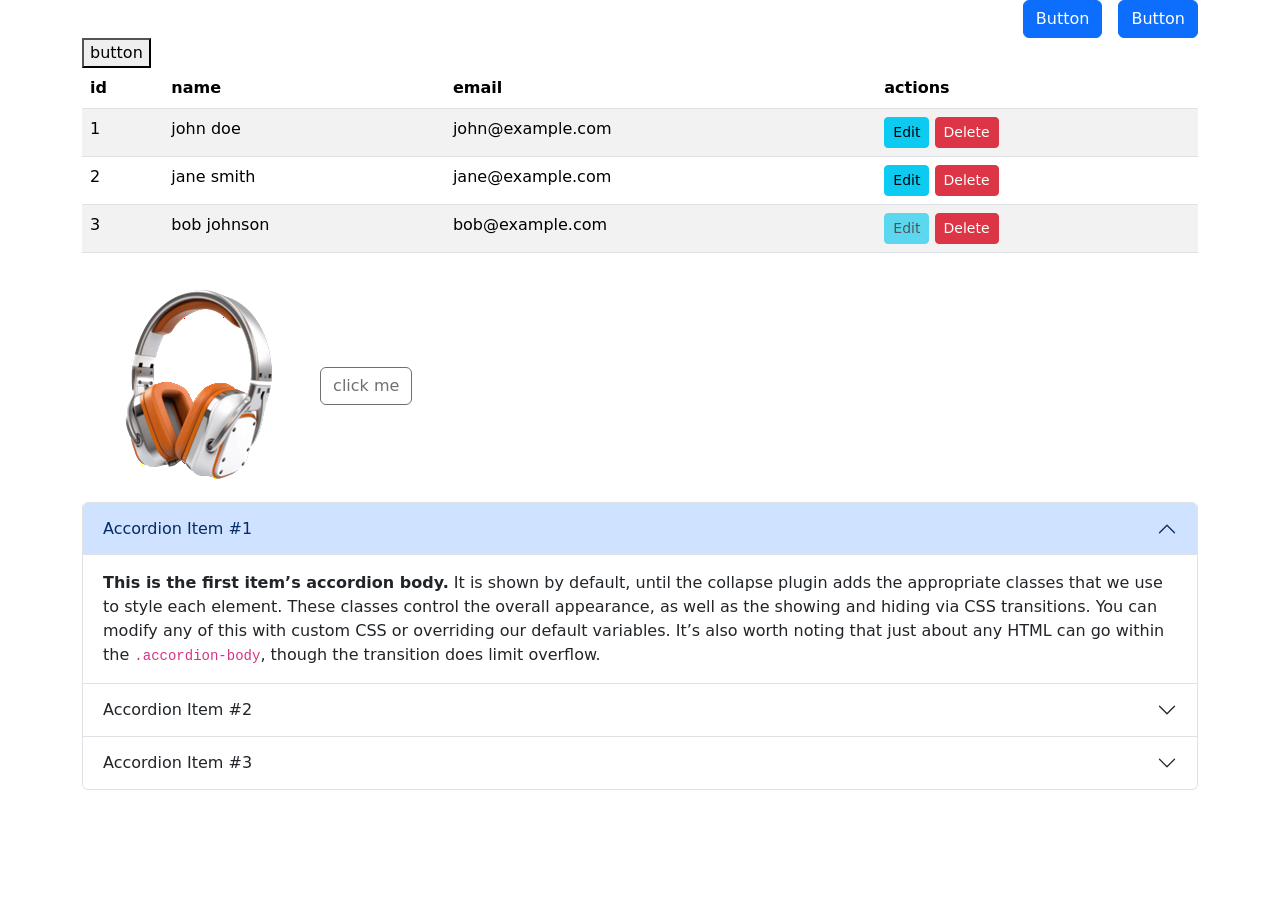
==== bootstrap/index.html @ fe604000 "noting" ====
<!DOCTYPE html>
<html lang="en">
<head>
    <meta charset="UTF-8">
    <meta name="viewport" content="width=device-width, initial-scale=1.0">
    <title>using bootstrap</title>
    <!-- this process is used for offline method  -->
    <script src="./include/js/jquery-3.6.0.min.js" type="text/javasccript"></script>
    <script src="./include/js/bootstrap.min.js"></script>
    <link rel="stylesheet" href="./include/css/bootstrap.min.css" />
    <style>
    </style>
</head>
<body>
    <div class="container">

        <div class="d-grid gap-2 d-md-flex justify-content-md-end">
            <button class="btn btn-primary me-md-2" type="button">Button</button>
            <button class="btn btn-primary" type="button">Button</button>
        </div>
        <button class="">button</button>
    <!-- table -->
    <table class="table table-striped  columns-3">
        <thead>
            <tr>
                <th>id</th>
                <th>name</th>
                <th>email</th>
                <th>actions</th>
            </tr>
        </thead>
        <tbody>
            <tr>
                <td>1</td>
                <td>john doe</td>
                <td>john@example.com</td>
                <td>
                    <button class="btn btn-sm btn-info">Edit</button>
                    <button class="btn btn-sm btn-danger">Delete</button>
                </td>
            </tr>
            <tr>
                <td>2</td>
                <td>jane smith</td>
                <td>jane@example.com</td>
                <td>
                    <button class="btn btn-sm btn-info">Edit</button>
                    <button class="btn btn-sm btn-danger">Delete</button>
                </td>
            </tr>
            <tr>
                <td>3</td>
                <td>bob johnson</td>
                <td>bob@example.com</td>
                <td>
                    <button class="btn btn-sm btn-info disabled">Edit</button>
                    <button class="btn btn-sm btn-danger">Delete</button>
                </td>
            </tr>
        </tbody>
    </table>
    <img src="../Untitled.png" alt="image" class="img-fluid" />
    <a href="#" class="btn disabled">click me </a>
    <div class="accordion" id="accordionExample">
        <div class="accordion-item">
            <h2 class="accordion-header">
                <button class="accordion-button" type="button" data-bs-toggle="collapse" data-bs-target="#collapseOne" aria-expanded="true" aria-controls="collapseOne">
                    Accordion Item #1
                </button>
            </h2>
            <div id="collapseOne" class="accordion-collapse collapse show" data-bs-parent="#accordionExample">
                <div class="accordion-body">
                    <strong>This is the first item’s accordion body.</strong> It is shown by default, until the collapse plugin adds the appropriate classes that we use to style each element. These classes control the overall appearance, as well as the showing and hiding via CSS transitions. You can modify any of this with custom CSS or overriding our default variables. It’s also worth noting that just about any HTML can go within the <code>.accordion-body</code>, though the transition does limit overflow.
                </div>
            </div>
        </div>
        <div class="accordion-item">
            <h2 class="accordion-header">
                <button class="accordion-button collapsed" type="button" data-bs-toggle="collapse" data-bs-target="#collapseTwo" aria-expanded="false" aria-controls="collapseTwo">
                    Accordion Item #2
                </button>
            </h2>
            <div id="collapseTwo" class="accordion-collapse collapse" data-bs-parent="#accordionExample">
                <div class="accordion-body">
                    <strong>This is the second item’s accordion body.</strong> It is hidden by default, until the collapse plugin adds the appropriate classes that we use to style each element. These classes control the overall appearance, as well as the showing and hiding via CSS transitions. You can modify any of this with custom CSS or overriding our default variables. It’s also worth noting that just about any HTML can go within the <code>.accordion-body</code>, though the transition does limit overflow.
                </div>
            </div>
        </div>
        <div class="accordion-item">
            <h2 class="accordion-header">
      <button class="accordion-button collapsed" type="button" data-bs-toggle="collapse" data-bs-target="#collapseThree" aria-expanded="false" aria-controls="collapseThree">
        Accordion Item #3
      </button>
    </h2>
    <div id="collapseThree" class="accordion-collapse collapse"  data-bs-parent="#accordionExample">
        <div class="accordion-body">
            <strong>This is the third item’s accordion body.</strong> It is hidden by default, until the collapse plugin adds the appropriate classes that we use to style each element. These classes control the overall appearance, as well as the showing and hiding via CSS transitions. You can modify any of this with custom CSS or overriding our default variables. It’s also worth noting that just about any HTML can go within the <code>.accordion-body</code>, though the transition does limit overflow.
        </div>
</div>
</div>
</div>
</body>
</html>
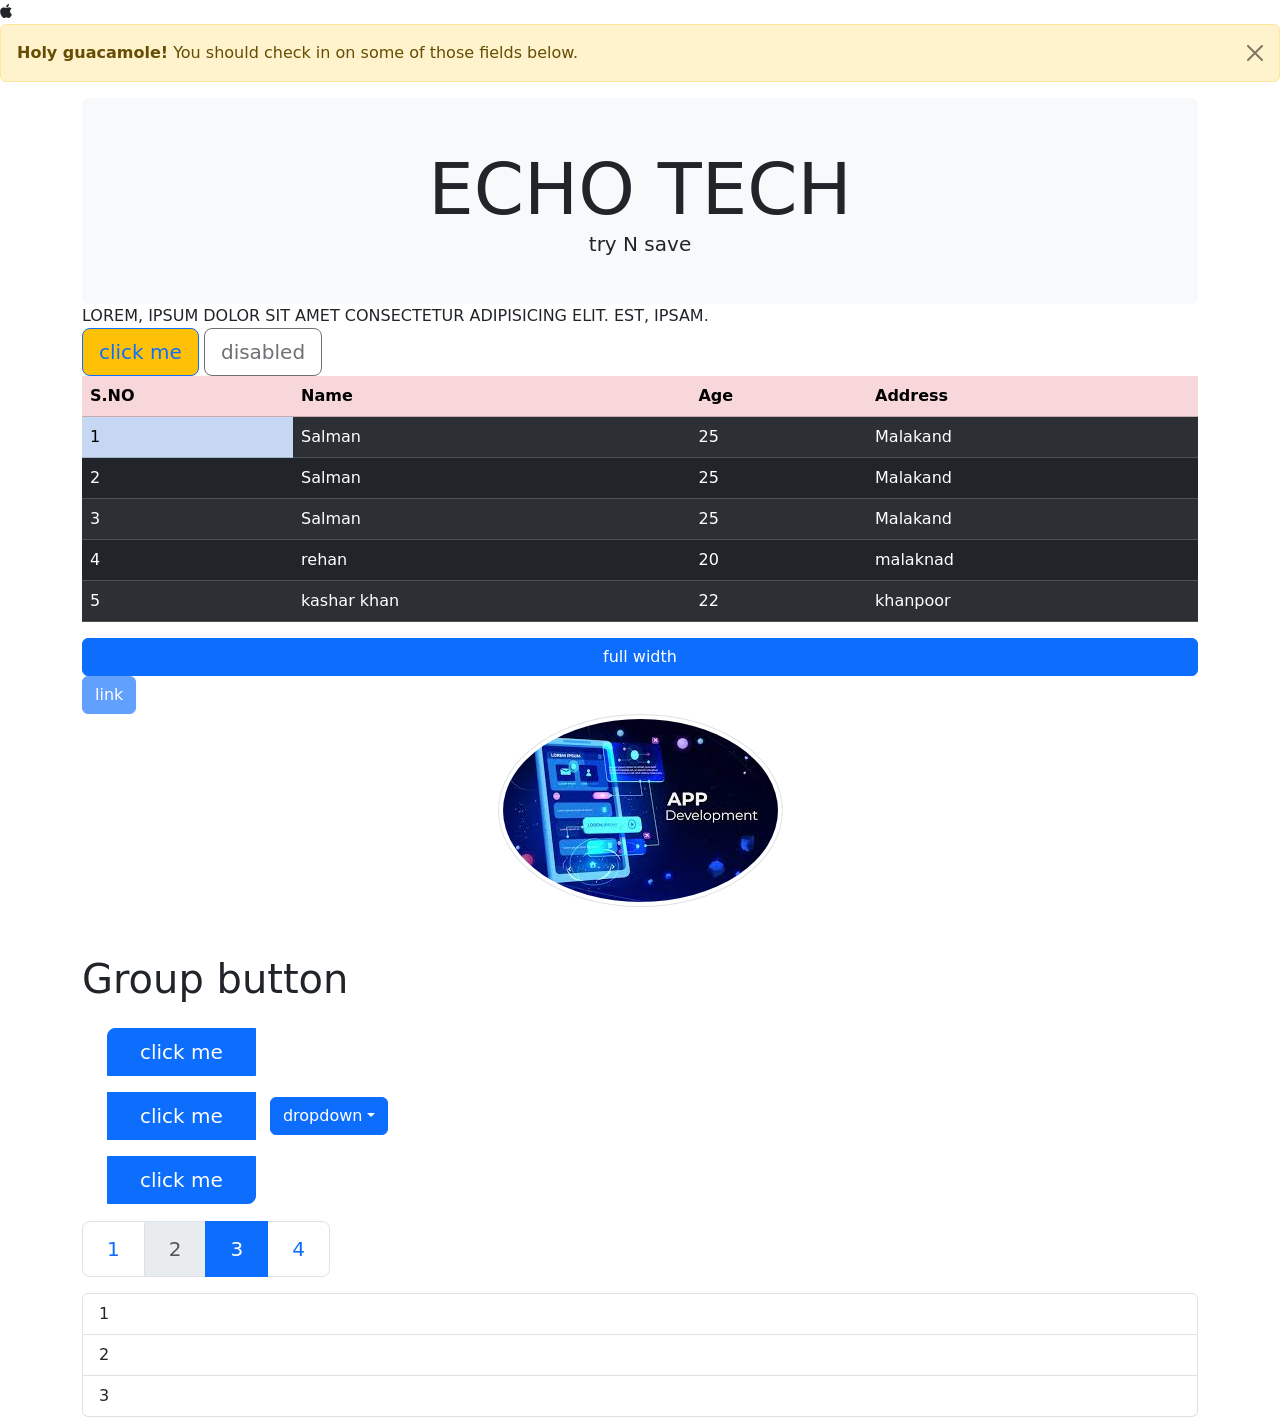
==== commit 3b9f4d02: "nothing to commit, working tree clean" ====
--- a/bootstrap/index.html
+++ b/bootstrap/index.html
@@ -1,103 +1,130 @@
 <!DOCTYPE html>
 <html lang="en">
+
 <head>
     <meta charset="UTF-8">
     <meta name="viewport" content="width=device-width, initial-scale=1.0">
     <title>using bootstrap</title>
-    <!-- this process is used for offline method  -->
-    <script src="./include/js/jquery-3.6.0.min.js" type="text/javasccript"></script>
-    <script src="./include/js/bootstrap.min.js"></script>
-    <link rel="stylesheet" href="./include/css/bootstrap.min.css" />
-    <style>
-    </style>
+    <!-- this process is used for offline method  if the intrenet are present or not-->
+    <meta http-equiv="X-UA-Compatible" content="ie=edge">
+    <meta name="Description" content="Enter your description here" />
+    <link rel="stylesheet" href="https://cdnjs.cloudflare.com/ajax/libs/twitter-bootstrap/5.1.0/css/bootstrap.min.css">
+    <link rel="stylesheet" href="https://cdnjs.cloudflare.com/ajax/libs/font-awesome/5.15.4/css/all.min.css">
+    <link rel="stylesheet" href="assets/css/style.css">
+    <title>Using Bootstrap </title>
+    <link rel="stylesheet" href="https://cdnjs.cloudflare.com/ajax/libs/font-awesome/6.5.1/css/all.min.css">
 </head>
+
 <body>
+    <i class="fa-brands fa-apple"></i>
+            <div class="alert alert-warning alert-dismissible fade show" role="alert">
+                <strong>Holy guacamole!</strong> You should check in on some of those fields below.
+                <button type="button" class="btn-close" data-bs-dismiss="alert" aria-label="Close"></button>
+            </div>
     <div class="container">
-
-        <div class="d-grid gap-2 d-md-flex justify-content-md-end">
-            <button class="btn btn-primary me-md-2" type="button">Button</button>
-            <button class="btn btn-primary" type="button">Button</button>
-        </div>
-        <button class="">button</button>
-    <!-- table -->
-    <table class="table table-striped  columns-3">
-        <thead>
-            <tr>
-                <th>id</th>
-                <th>name</th>
-                <th>email</th>
-                <th>actions</th>
-            </tr>
-        </thead>
-        <tbody>
-            <tr>
-                <td>1</td>
-                <td>john doe</td>
-                <td>john@example.com</td>
-                <td>
-                    <button class="btn btn-sm btn-info">Edit</button>
-                    <button class="btn btn-sm btn-danger">Delete</button>
-                </td>
-            </tr>
-            <tr>
-                <td>2</td>
-                <td>jane smith</td>
-                <td>jane@example.com</td>
-                <td>
-                    <button class="btn btn-sm btn-info">Edit</button>
-                    <button class="btn btn-sm btn-danger">Delete</button>
-                </td>
-            </tr>
-            <tr>
-                <td>3</td>
-                <td>bob johnson</td>
-                <td>bob@example.com</td>
-                <td>
-                    <button class="btn btn-sm btn-info disabled">Edit</button>
-                    <button class="btn btn-sm btn-danger">Delete</button>
-                </td>
-            </tr>
-        </tbody>
-    </table>
-    <img src="../Untitled.png" alt="image" class="img-fluid" />
-    <a href="#" class="btn disabled">click me </a>
-    <div class="accordion" id="accordionExample">
-        <div class="accordion-item">
-            <h2 class="accordion-header">
-                <button class="accordion-button" type="button" data-bs-toggle="collapse" data-bs-target="#collapseOne" aria-expanded="true" aria-controls="collapseOne">
-                    Accordion Item #1
-                </button>
-            </h2>
-            <div id="collapseOne" class="accordion-collapse collapse show" data-bs-parent="#accordionExample">
-                <div class="accordion-body">
-                    <strong>This is the first item’s accordion body.</strong> It is shown by default, until the collapse plugin adds the appropriate classes that we use to style each element. These classes control the overall appearance, as well as the showing and hiding via CSS transitions. You can modify any of this with custom CSS or overriding our default variables. It’s also worth noting that just about any HTML can go within the <code>.accordion-body</code>, though the transition does limit overflow.
+        <div class="container py-5 text-center bg-light rounded">
+            <div class="jumbotron">
+                <div class="display-2">
+                    ECHO TECH
+                    <div class="lead">try N save</div>
                 </div>
             </div>
         </div>
-        <div class="accordion-item">
-            <h2 class="accordion-header">
-                <button class="accordion-button collapsed" type="button" data-bs-toggle="collapse" data-bs-target="#collapseTwo" aria-expanded="false" aria-controls="collapseTwo">
-                    Accordion Item #2
-                </button>
-            </h2>
-            <div id="collapseTwo" class="accordion-collapse collapse" data-bs-parent="#accordionExample">
-                <div class="accordion-body">
-                    <strong>This is the second item’s accordion body.</strong> It is hidden by default, until the collapse plugin adds the appropriate classes that we use to style each element. These classes control the overall appearance, as well as the showing and hiding via CSS transitions. You can modify any of this with custom CSS or overriding our default variables. It’s also worth noting that just about any HTML can go within the <code>.accordion-body</code>, though the transition does limit overflow.
-                </div>
-            </div>
+        <div class="text-uppercase">
+            Lorem, ipsum dolor sit amet consectetur adipisicing elit. Est, ipsam.
         </div>
-        <div class="accordion-item">
-            <h2 class="accordion-header">
-      <button class="accordion-button collapsed" type="button" data-bs-toggle="collapse" data-bs-target="#collapseThree" aria-expanded="false" aria-controls="collapseThree">
-        Accordion Item #3
-      </button>
-    </h2>
-    <div id="collapseThree" class="accordion-collapse collapse"  data-bs-parent="#accordionExample">
-        <div class="accordion-body">
-            <strong>This is the third item’s accordion body.</strong> It is hidden by default, until the collapse plugin adds the appropriate classes that we use to style each element. These classes control the overall appearance, as well as the showing and hiding via CSS transitions. You can modify any of this with custom CSS or overriding our default variables. It’s also worth noting that just about any HTML can go within the <code>.accordion-body</code>, though the transition does limit overflow.
+        <button class="btn btn-primary btn-lg btn-warning btn-outline-primary btn-block">click me</button>
+        <button class="btn btn-lg disabled">disabled</button>
+        <table class="table table-dark table-striped table-hover ">
+            <thead>
+                <tr class="table-danger ">
+                    <th>S.NO</th>
+                    <th>Name</th>
+                    <th>Age</th>
+                    <th>Address</th>
+                </tr>
+            </thead>
+            <tbody>
+                <tr>
+                    <td class="table-primary">1</td>
+                    <td>Salman</td>
+                    <td>25</td>
+                    <td>Malakand</td>
+                </tr>
+                <tr>
+                    <td>2</td>
+                    <td>Salman</td>
+                    <td>25</td>
+                    <td>Malakand</td>
+                </tr>
+                <tr>
+                    <td>3</td>
+                    <td>Salman</td>
+                    <td>25</td>
+                    <td>Malakand</td>
+                </tr>
+                <tr>
+                    <td>4</td>
+                    <td>rehan</td>
+                    <td>20</td>
+                    <td>malaknad</td>
+                </tr>
+                <tr>
+                    <td>
+                        5
+                    </td>
+                    <td> kashar khan</td>
+                    <td>22</td>
+                    <td>khanpoor</td>
+                </tr>
+            </tbody>
+        </table>
+        <div class="d-grid gap-2 ">
+            <button class="btn btn-primary ">full width</button>
         </div>
-</div>
-</div>
-</div>
+        <a href="#" class="btn btn-primary disabled">link</a>
+        <img class="img-responsive img-thumbnail rounded-circle d-block mx-auto mb-5" src="../download (1).jpg" alt="">
+        <h1>Group button</h1>
+        <div class="btn btn-group btn-lg btn-group-vertical ">
+            <button class="btn btn-primary btn-lg px-4 py-2 m-2">click me</button>
+            <button class="btn btn-primary btn-lg px-4 py-2 m-2">click me</button>
+            <button class="btn btn-primary btn-lg px-4 py-2 m-2">click me</button>
+        </div>
+        <div class="btn-group">
+        <button class="btn btn-primary dropdown-toggle" data-toggle="dropdown">
+            <ul class="dropdown-menu">
+                <a href="#" class="dropdown-item">hoem</a>
+                <a href="#" class="dropdown-item">services</a>
+                <a href="#" class="dropdown-item">about</a>
+            </ul>
+            dropdown</button>
+        </div>
+
+        <ul class="pagination  pagination-lg">
+            <li class="page-item">
+                <a href="#" class="page-link">1</a>
+            </li>
+            <li class="page-item  disabled">
+                <a href="#" class="page-link  ">2</a>
+            </li>
+            <li class="page-item active">
+                <a href="#" class="page-link">3</a>
+            </li>
+            <li class="page-item">
+                <a href="#" class="page-link">4</a>
+            </li>
+        </ul>
+
+        <ul class="list-group">
+            <li class="list-group-item">1</li>
+            <li class="list-group-item">2</li>
+            <li class="list-group-item">3</li>
+    
+        </ul>
+
+    <script src="https://cdnjs.cloudflare.com/ajax/libs/popper.js/2.9.2/umd/popper.min.js"></script>
+    <script src="https://cdnjs.cloudflare.com/ajax/libs/twitter-bootstrap/5.1.0/js/bootstrap.min.js"></script>
+
 </body>
+
 </html>
